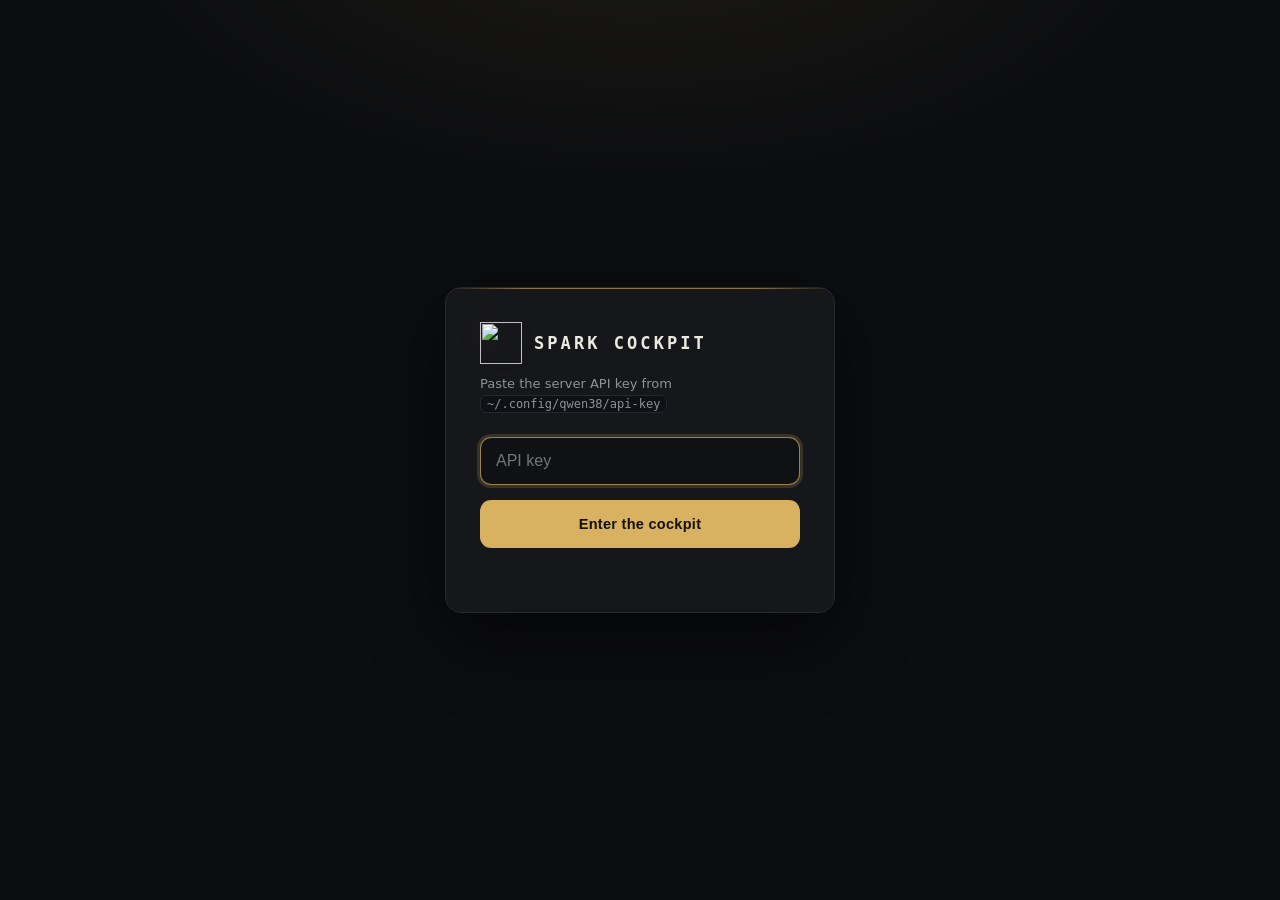
==== dashboard/static/login.html @ a461054e "Preserve controller and remote OpenCode cockpit integrations before upgrade" ====
<!doctype html>
<html lang="en">
<head>
<meta charset="utf-8">
<meta name="viewport" content="width=device-width, initial-scale=1, interactive-widget=resizes-content">
<title>Spark Cockpit</title>
<link rel="icon" href="/static/favicon.svg">
<link rel="stylesheet" href="/static/fonts/fonts.css">
<style>
  /* Same house as the cockpit: graphite chassis, champagne-gold anodizing. */
  :root{
    color-scheme:dark;
    --paper:#0c0d0f; --card:#16171b; --line:#272930;
    --txt:#ece9e1; --mut:#8f9197; --soft:#101115; --glow:rgba(216,180,97,.08);
    --acc:#d8b161; --err:#c9706a;
    --mono:"IBM Plex Mono", ui-monospace, "SF Mono", Menlo, monospace;
  }
  *{box-sizing:border-box; margin:0}
  body{
    min-height:100vh; min-height:100dvh; display:grid; place-items:center; padding:20px;
    background:
      radial-gradient(900px 480px at 50% -12%, var(--glow), transparent 60%),
      var(--paper);
    color:var(--txt);
    font:15px/1.5 "Inter", system-ui, -apple-system, "Segoe UI", sans-serif;
  }
  .card{
    width:min(390px, 92vw); background:var(--card); position:relative; overflow:hidden;
    border:1px solid var(--line); border-radius:16px; padding:34px;
    box-shadow:0 24px 70px rgba(0,0,0,.55);
    animation:rise .4s ease-out both;
  }
  /* the anodized chamfer, same hairline as the cockpit's top bar */
  .card::before{content:''; position:absolute; left:0; right:0; top:0; height:1px;
    background:linear-gradient(90deg, transparent, color-mix(in srgb, var(--acc) 60%, transparent) 20%,
                color-mix(in srgb, var(--acc) 60%, transparent) 80%, transparent)}
  @keyframes rise{from{opacity:0; transform:translateY(8px)}}
  .logo{display:flex; align-items:center; gap:12px; margin-bottom:6px}
  .logo img{width:42px; height:42px; filter:drop-shadow(0 0 12px var(--glow))}
  h1{font:600 17px/1.1 var(--mono); letter-spacing:.18em; text-transform:uppercase}
  p{color:var(--mut); font-size:13px; margin:10px 0 24px}
  code{background:var(--soft); border:1px solid var(--line); color:var(--mut);
       border-radius:6px; padding:1px 6px; font:12px var(--mono)}
  input{
    width:100%; padding:13px 15px; border-radius:11px;
    border:1px solid var(--line); background:var(--soft);
    color:var(--txt); font-size:16px; outline:none; min-height:48px;
    transition:border-color .2s, box-shadow .2s;
  }
  input:focus{border-color:color-mix(in srgb, var(--acc) 70%, transparent);
              box-shadow:0 0 0 3px color-mix(in srgb, var(--acc) 18%, transparent)}
  button{
    width:100%; margin-top:15px; padding:13px; border:0; border-radius:11px;
    background:var(--acc);
    color:#14100a; font-size:14.5px; font-weight:700; letter-spacing:.02em; cursor:pointer; min-height:48px;
    transition:filter .18s, box-shadow .18s;
  }
  button:hover{filter:brightness(1.08);
               box-shadow:0 8px 26px color-mix(in srgb, var(--acc) 30%, transparent)}
  .err{color:var(--err); font-size:13px; margin-top:12px; min-height:18px}
</style>
</head>
<body>
  <form class="card" id="f" action="/api/login" method="post">
    <div class="logo">
      <img src="/static/favicon.svg" alt="">
      <h1>Spark Cockpit</h1>
    </div>
    <p>Paste the server API key from <code>~/.config/qwen38/api-key</code></p>
    <!-- A stable username gives password managers an account to associate the key with. -->
    <input id="login-user" name="username" type="text" value="cockpit"
           autocomplete="username" tabindex="-1" aria-hidden="true"
           style="position:absolute;width:1px;height:1px;padding:0;border:0;clip:rect(0,0,0,0);overflow:hidden">
    <input id="k" name="password" type="password" autocomplete="current-password"
           placeholder="API key" autofocus>
    <button type="submit">Enter the cockpit</button>
    <div class="err" id="e"></div>
  </form>
<script src="/static/login.js" defer></script>
</body>
</html>
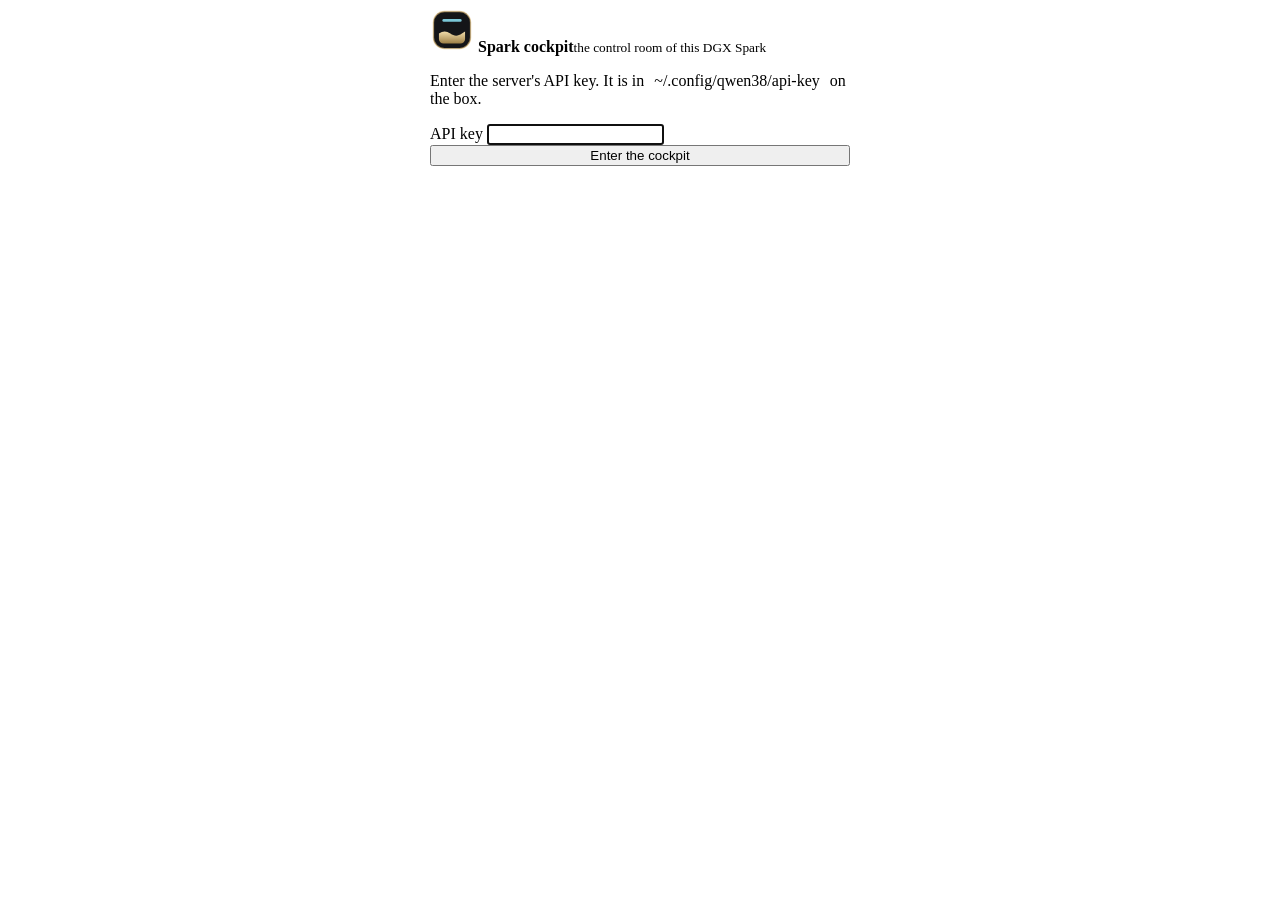
==== commit 9bbf8dd8: "Merge v1.22.6 while preserving controller ownership and remote OpenCode" ====
--- a/dashboard/static/login.html
+++ b/dashboard/static/login.html
@@ -3,78 +3,44 @@
 <head>
 <meta charset="utf-8">
 <meta name="viewport" content="width=device-width, initial-scale=1, interactive-widget=resizes-content">
-<title>Spark Cockpit</title>
+<meta name="theme-color" content="#0d0e10">
+<title>Spark cockpit</title>
 <link rel="icon" href="/static/favicon.svg">
-<link rel="stylesheet" href="/static/fonts/fonts.css">
+<link rel="stylesheet" href="/static/css/cockpit.css">
 <style>
-  /* Same house as the cockpit: graphite chassis, champagne-gold anodizing. */
-  :root{
-    color-scheme:dark;
-    --paper:#0c0d0f; --card:#16171b; --line:#272930;
-    --txt:#ece9e1; --mut:#8f9197; --soft:#101115; --glow:rgba(216,180,97,.08);
-    --acc:#d8b161; --err:#c9706a;
-    --mono:"IBM Plex Mono", ui-monospace, "SF Mono", Menlo, monospace;
-  }
-  *{box-sizing:border-box; margin:0}
-  body{
-    min-height:100vh; min-height:100dvh; display:grid; place-items:center; padding:20px;
-    background:
-      radial-gradient(900px 480px at 50% -12%, var(--glow), transparent 60%),
-      var(--paper);
-    color:var(--txt);
-    font:15px/1.5 "Inter", system-ui, -apple-system, "Segoe UI", sans-serif;
-  }
-  .card{
-    width:min(390px, 92vw); background:var(--card); position:relative; overflow:hidden;
-    border:1px solid var(--line); border-radius:16px; padding:34px;
-    box-shadow:0 24px 70px rgba(0,0,0,.55);
-    animation:rise .4s ease-out both;
-  }
-  /* the anodized chamfer, same hairline as the cockpit's top bar */
-  .card::before{content:''; position:absolute; left:0; right:0; top:0; height:1px;
-    background:linear-gradient(90deg, transparent, color-mix(in srgb, var(--acc) 60%, transparent) 20%,
-                color-mix(in srgb, var(--acc) 60%, transparent) 80%, transparent)}
-  @keyframes rise{from{opacity:0; transform:translateY(8px)}}
-  .logo{display:flex; align-items:center; gap:12px; margin-bottom:6px}
-  .logo img{width:42px; height:42px; filter:drop-shadow(0 0 12px var(--glow))}
-  h1{font:600 17px/1.1 var(--mono); letter-spacing:.18em; text-transform:uppercase}
-  p{color:var(--mut); font-size:13px; margin:10px 0 24px}
-  code{background:var(--soft); border:1px solid var(--line); color:var(--mut);
-       border-radius:6px; padding:1px 6px; font:12px var(--mono)}
-  input{
-    width:100%; padding:13px 15px; border-radius:11px;
-    border:1px solid var(--line); background:var(--soft);
-    color:var(--txt); font-size:16px; outline:none; min-height:48px;
-    transition:border-color .2s, box-shadow .2s;
-  }
-  input:focus{border-color:color-mix(in srgb, var(--acc) 70%, transparent);
-              box-shadow:0 0 0 3px color-mix(in srgb, var(--acc) 18%, transparent)}
-  button{
-    width:100%; margin-top:15px; padding:13px; border:0; border-radius:11px;
-    background:var(--acc);
-    color:#14100a; font-size:14.5px; font-weight:700; letter-spacing:.02em; cursor:pointer; min-height:48px;
-    transition:filter .18s, box-shadow .18s;
-  }
-  button:hover{filter:brightness(1.08);
-               box-shadow:0 8px 26px color-mix(in srgb, var(--acc) 30%, transparent)}
-  .err{color:var(--err); font-size:13px; margin-top:12px; min-height:18px}
+  body{display:grid; place-items:center; padding:var(--s-5)}
+  .gate{position:relative; z-index:1; width:min(420px, 100%); display:flex; flex-direction:column; gap:var(--s-5);
+    padding:var(--s-7); border-radius:var(--r-hero); border:1px solid var(--rule-2);
+    background:linear-gradient(180deg, var(--ink-2), var(--ink-1)); box-shadow:0 40px 120px -40px rgba(0,0,0,.95), var(--shadow-1);
+    animation:pop .45s var(--ease) both}
+  .gate::before{content:''; position:absolute; left:24px; right:24px; top:-1px; height:2px; border-radius:2px;
+    background:linear-gradient(90deg, transparent, var(--gold-hi), transparent)}
+  .gate .brand{gap:var(--s-3)}
+  .gate .brand .mark{width:44px; height:44px}
+  .gate .brand .word b{font-size:var(--t-20)}
+  .gate p{color:var(--fg-2); font-size:var(--t-14)}
+  .gate code{font-family:var(--f-code); font-size:var(--t-13); color:var(--fg-1); background:var(--ink-0); border:1px solid var(--rule-2); border-radius:6px; padding:1px 6px}
+  .gate .err{min-height:20px; color:#ffb2a9; font-size:var(--t-14)}
 </style>
 </head>
 <body>
-  <form class="card" id="f" action="/api/login" method="post">
-    <div class="logo">
-      <img src="/static/favicon.svg" alt="">
-      <h1>Spark Cockpit</h1>
+  <form class="gate" id="f">
+    <span class="brand">
+      <svg class="mark" viewBox="0 0 32 32" aria-hidden="true">
+        <defs><linearGradient id="mk" x1="0" y1="0" x2="0" y2="1"><stop offset="0" stop-color="#f1dcaa"/><stop offset="1" stop-color="#9d7f45"/></linearGradient></defs>
+        <rect x="2.5" y="2.5" width="27" height="27" rx="8" fill="#141518" stroke="#dcb872" stroke-opacity=".6"/>
+        <path d="M6.5 18.6c2.9-2.1 5.4-2.1 8.3 0s5.5 2.1 8.4 0l2.3-1.5v5.4a3.4 3.4 0 0 1-3.4 3.4H9.9a3.4 3.4 0 0 1-3.4-3.4z" fill="url(#mk)"/>
+        <path d="M10 9h12" stroke="#7ac6d6" stroke-width="2" stroke-linecap="round"/>
+      </svg>
+      <span class="word"><b>Spark cockpit</b><small>the control room of this DGX Spark</small></span>
+    </span>
+    <p>Enter the server's API key. It is in <code>~/.config/qwen38/api-key</code> on the box.</p>
+    <div class="field">
+      <label for="k">API key</label>
+      <input class="input code" id="k" type="password" autocomplete="current-password" autofocus required>
     </div>
-    <p>Paste the server API key from <code>~/.config/qwen38/api-key</code></p>
-    <!-- A stable username gives password managers an account to associate the key with. -->
-    <input id="login-user" name="username" type="text" value="cockpit"
-           autocomplete="username" tabindex="-1" aria-hidden="true"
-           style="position:absolute;width:1px;height:1px;padding:0;border:0;clip:rect(0,0,0,0);overflow:hidden">
-    <input id="k" name="password" type="password" autocomplete="current-password"
-           placeholder="API key" autofocus>
-    <button type="submit">Enter the cockpit</button>
-    <div class="err" id="e"></div>
+    <button class="btn primary lg block" type="submit">Enter the cockpit</button>
+    <div class="err" id="e" role="alert"></div>
   </form>
 <script src="/static/login.js" defer></script>
 </body>
